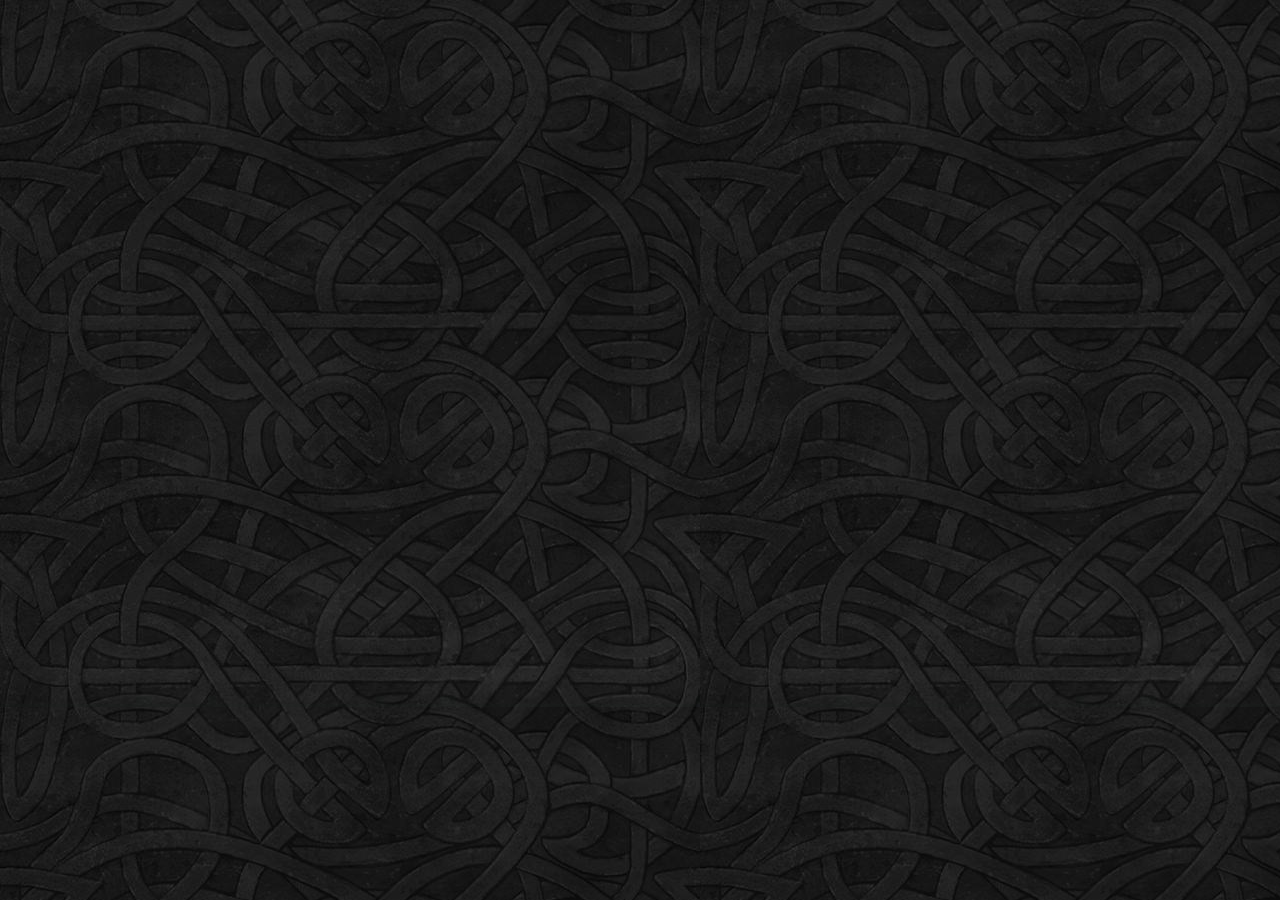
==== fil-rouge-A2/connexion.html @ 245637b7 "secon commit" ====
<!DOCTYPE html>
<html lang="fr">
<head>
    <meta charset="UTF-8">
    <meta name="viewport" content="width=device-width, initial-scale=1.0">
    <link rel="stylesheet" href="css/style.css">
    <title>Connexion</title>
</head>
<body>
    <header></header>
    <main>
        
    </main>
    <footer></footer>
    
</body>
</html>
---- fil-rouge-A2/css/style.css ----
*{
    margin: 0;
    padding: 0;
    font-family: danmark;
    color: #c59803;
    
}
body{
    background-image: url(../img/backgrounds/backPrincip.jpg);
}


@font-face {
    font-family: gabriola;
    src: url(../fonts/Gabriola.ttf);
}
@font-face {
    font-family: danmark;
    src: url(../fonts/DanmarkURWTDem.ttf);
}
@font-face {
    font-family: system;
    src: url(../fonts/System.ttf);
}
.menu{
    list-style-type: none;
    display: flex;
    justify-content: space-between;
    border: #c59803 100px;          
}
.menu img{
    width: 50%;
}
header li{
    width: 20%;
}


main{
    display: flex;
    justify-content: center;
    align-items: center;
    flex-direction: column;
}

h1{
    font-family: gabriola;
    text-align: center;
    text-decoration: underline;
    font-size: 15vh;
}



#rep{
    width: 70%;
}

p{
    text-align: end;
}

ul{
    width: 80%;
    list-style: none;
    margin-left: 20%;  
}

.bann {
    background-image: url(../img/banniere.png);
    background-repeat: no-repeat;
    background-size: 100%;
    width: 100%;
    height: 50vh;
    display: flex;
    align-items: flex-end;
    

}

.bann img{
    width: 30%;
    
}



button{
    width: 100%;
    background-image: url(../img/backgrounds/backPrincip.jpg);
}

.miniRep20{
    background-repeat: no-repeat;
    background-size: 50%;
    height: 100%;
    opacity: 70%;
    display: flex;
    align-items: center;
    flex-direction: row-reverse;
}
.fondRep20{
    background-repeat: no-repeat;
    background-size: 100%;
    height: 4em;
    border-style: inset;
    border-radius: 1.5vh;
    border-width: 1vh;
}
.miniRep20:hover{
    background-size: 60%;
    background-position: 0 -3vh;
    opacity: 100%;
}
.fondRep20:hover{
    border-style: outset;
    border-radius: 2vh;
}

.miniRep20 p{
    font-size: larger;
    color: crimson;
    font-weight: bold;
    text-shadow: #000 0px 0px 3px;
}

.fondRep21{
    background-image: url(../img/fondRep/fondRep2-1.png);
}
.miniRep21{
    background-image: url(../img/mini/mini-book1.png);
}
.miniRep21:hover{
    background-position: 0 -6vh;
}

.fondRep22{
    background-image: url(../img/fondRep/fondRep2-2.png);
    
}
.miniRep22{
    background-image: url(../img/mini/mini-book2.png);
}
.miniRep22:hover{
    background-position: 0 -6vh;
}

.fondRep23{
    background-image: url(../img/fondRep/fondRep2-3.png);   
}
.miniRep23{
    background-image: url(../img/mini/mini-book3.png);
}
.fondRep23 .miniRep23:hover{
    background-size: 70%;
    background-position: 0 -2vh;    
}

.fondRep24{
    background-image: url(../img/fondRep/fondRep2-4.png);  
}
.miniRep24{
    background-image: url(../img/mini/mini-book4.png);
}
.miniRep24:hover{
    background-position: 0 -3vh;
}
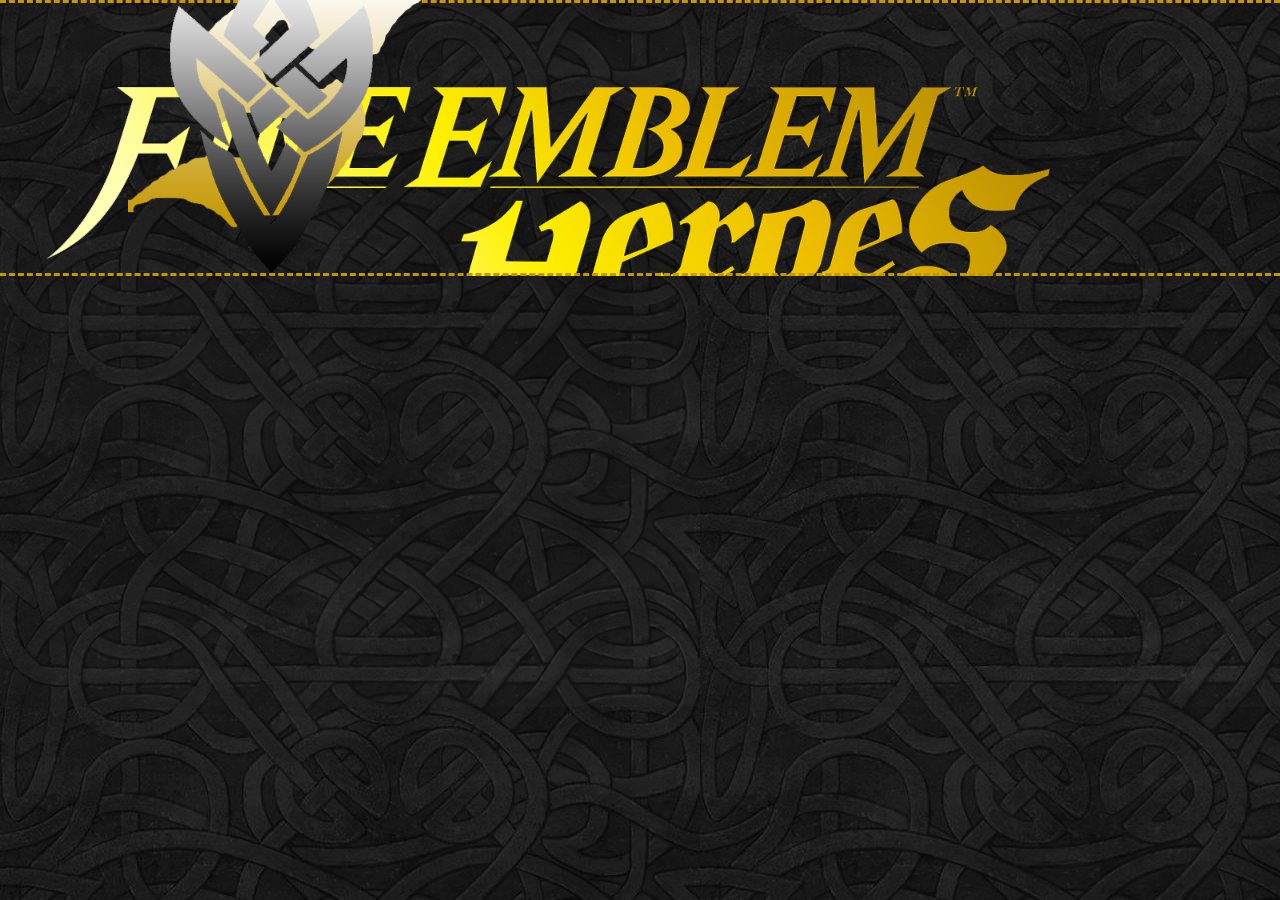
==== commit b1c80220: "minis, co" ====
--- a/fil-rouge-A2/connexion.html
+++ b/fil-rouge-A2/connexion.html
@@ -4,14 +4,19 @@
     <meta charset="UTF-8">
     <meta name="viewport" content="width=device-width, initial-scale=1.0">
     <link rel="stylesheet" href="css/style.css">
-    <title>Connexion</title>
+    <title>Document</title>
 </head>
 <body>
-    <header></header>
+    <header>
+        <div class="bann">
+            <img src="img/logo2.png" alt="logo de FEH Sondage" class="logoBan">
+        </div>
+    </header>
+
     <main>
         
     </main>
+
     <footer></footer>
-    
 </body>
 </html>--- a/fil-rouge-A2/css/style.css
+++ b/fil-rouge-A2/css/style.css
@@ -26,7 +26,7 @@
     list-style-type: none;
     display: flex;
     justify-content: space-between;
-    border: #c59803 100px;          
+             
 }
 .menu img{
     width: 50%;
@@ -47,7 +47,6 @@
     font-family: gabriola;
     text-align: center;
     text-decoration: underline;
-    font-size: 15vh;
 }
 
 
@@ -56,30 +55,39 @@
     width: 70%;
 }
 
-p{
+.miniRep20 p{
     text-align: end;
 }
 
 ul{
     width: 80%;
-    list-style: none;
-    margin-left: 20%;  
+    list-style: none; 
+}
+
+.sond2{
+    width: 90%;
+    list-style: none;  
+    margin-left: 20%;
 }
 
 .bann {
     background-image: url(../img/banniere.png);
     background-repeat: no-repeat;
-    background-size: 100%;
+    background-size: 80%;
+    background-position: 4vh -7vh;
     width: 100%;
-    height: 50vh;
+    height: 30vh;
     display: flex;
     align-items: flex-end;
+    border-top: dashed #c59803;
+    border-bottom: dashed #c59803;
     
 
 }
 
 .bann img{
-    width: 30%;
+    width: 25%;
+    margin-left: 10%;
     
 }
 
@@ -111,6 +119,7 @@
     background-size: 60%;
     background-position: 0 -3vh;
     opacity: 100%;
+    font-size: larger;
 }
 .fondRep20:hover{
     border-style: outset;
@@ -131,7 +140,7 @@
     background-image: url(../img/mini/mini-book1.png);
 }
 .miniRep21:hover{
-    background-position: 0 -6vh;
+    background-position: 0 -3vh;
 }
 
 .fondRep22{
@@ -142,7 +151,7 @@
     background-image: url(../img/mini/mini-book2.png);
 }
 .miniRep22:hover{
-    background-position: 0 -6vh;
+    background-position: 0 -3vh;
 }
 
 .fondRep23{
@@ -166,6 +175,8 @@
     background-position: 0 -3vh;
 }
 
+.avenir{
+    display: none;
+}
 
 
-
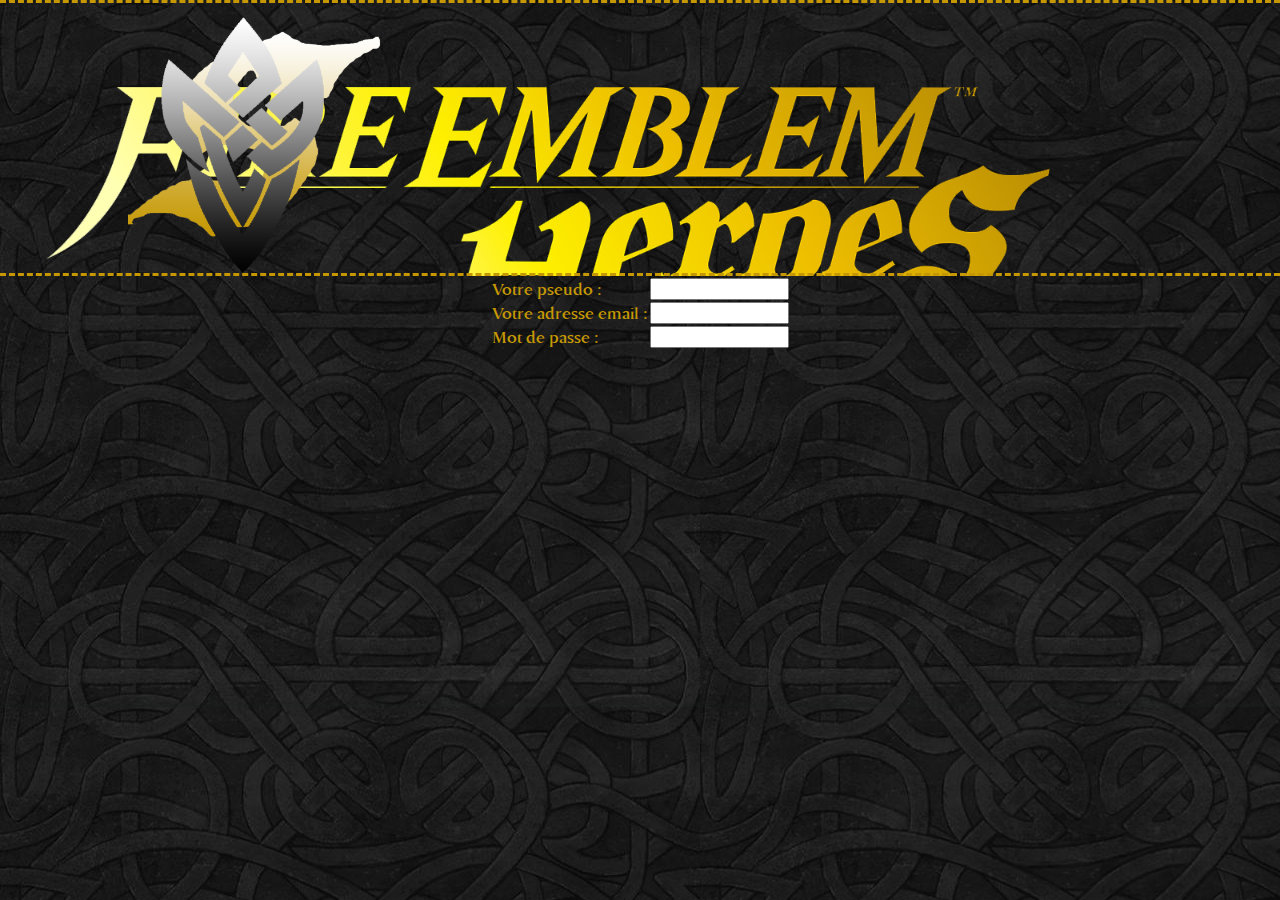
==== commit 7f60c449: "sond1" ====
--- a/fil-rouge-A2/connexion.html
+++ b/fil-rouge-A2/connexion.html
@@ -14,7 +14,32 @@
     </header>
 
     <main>
-        
+        <table class="formC">
+            <tr>
+                <td>
+                    <label for="pseudo">Votre pseudo :</label>
+                </td>
+                <td>
+                    <input name="newPseudo" required></input>
+                </td>
+            </tr>
+            <tr>
+                <td>
+                    <label for="mail">Votre adresse email :</label>
+                </td>
+                <td>
+                    <input type="mail" name="newMail" required></input>
+                </td>
+            </tr>
+            <tr>
+                <td>
+                    <label for="mdp">Mot de passe :</label>
+                </td>
+                <td>
+                    <input type="password" name="newMdp" id="mdp" required>
+                </td>
+            </tr>
+        </table>
     </main>
 
     <footer></footer>
--- a/fil-rouge-A2/css/style.css
+++ b/fil-rouge-A2/css/style.css
@@ -86,7 +86,7 @@
 }
 
 .bann img{
-    width: 25%;
+    width: 20%;
     margin-left: 10%;
     
 }
@@ -98,7 +98,7 @@
     background-image: url(../img/backgrounds/backPrincip.jpg);
 }
 
-.miniRep20{
+.miniRep0{
     background-repeat: no-repeat;
     background-size: 50%;
     height: 100%;
@@ -107,7 +107,7 @@
     align-items: center;
     flex-direction: row-reverse;
 }
-.fondRep20{
+.fondRep0{
     background-repeat: no-repeat;
     background-size: 100%;
     height: 4em;
@@ -115,18 +115,18 @@
     border-radius: 1.5vh;
     border-width: 1vh;
 }
-.miniRep20:hover{
+.miniRep0:not(.fini):hover{
     background-size: 60%;
     background-position: 0 -3vh;
     opacity: 100%;
     font-size: larger;
 }
-.fondRep20:hover{
+.fondRep0:not(.fini):hover{
     border-style: outset;
     border-radius: 2vh;
 }
 
-.miniRep20 p{
+.miniRep0 p{
     font-size: larger;
     color: crimson;
     font-weight: bold;
@@ -180,3 +180,57 @@
 }
 
 
+.sond1 button{
+    opacity: 60%;
+}
+.sond1 #rep{
+    background-color: grey;
+}
+
+.fondRep11{
+    background-image: url(../img/fondRep/fondSond2-1.jpg);
+}
+.miniRep11{
+    background-image: url(../img/mini/miniAlf.png);
+}
+
+.fondRep12{
+    background-image: url(../img/fondRep/fondSd.png);
+}
+.miniRep12{
+    background-image: url(../img/mini/miniMar.png);
+}
+
+.fondRep13{
+    background-image: url(../img/fondRep/fondGoHW.png);
+}
+.miniRep13{
+    background-image: url(../img/mini/miniSel.png);
+}
+
+.fondRep14{
+    background-image: url(../img/fondRep/fond776.jpg);
+}
+.miniRep14{
+    background-image: url(../img/mini/miniLei.png);
+}
+.fondRep15{
+    background-image: url(../img/fondRep/fondAwa.png);
+}
+.miniRep15{
+    background-image: url(../img/mini/miniChr.png);
+}
+
+.fondRep16{
+    background-image: url(../img/fondRep/fondFate.jpg);
+}
+.miniRep16{
+    background-image: url(../img/mini/miniCor.png);
+}
+
+.fondRep17{
+    background-image: url(../img/fondRep/fondTh.png);
+}
+.miniRep17{
+    background-image: url(../img/mini/miniByl.png);
+}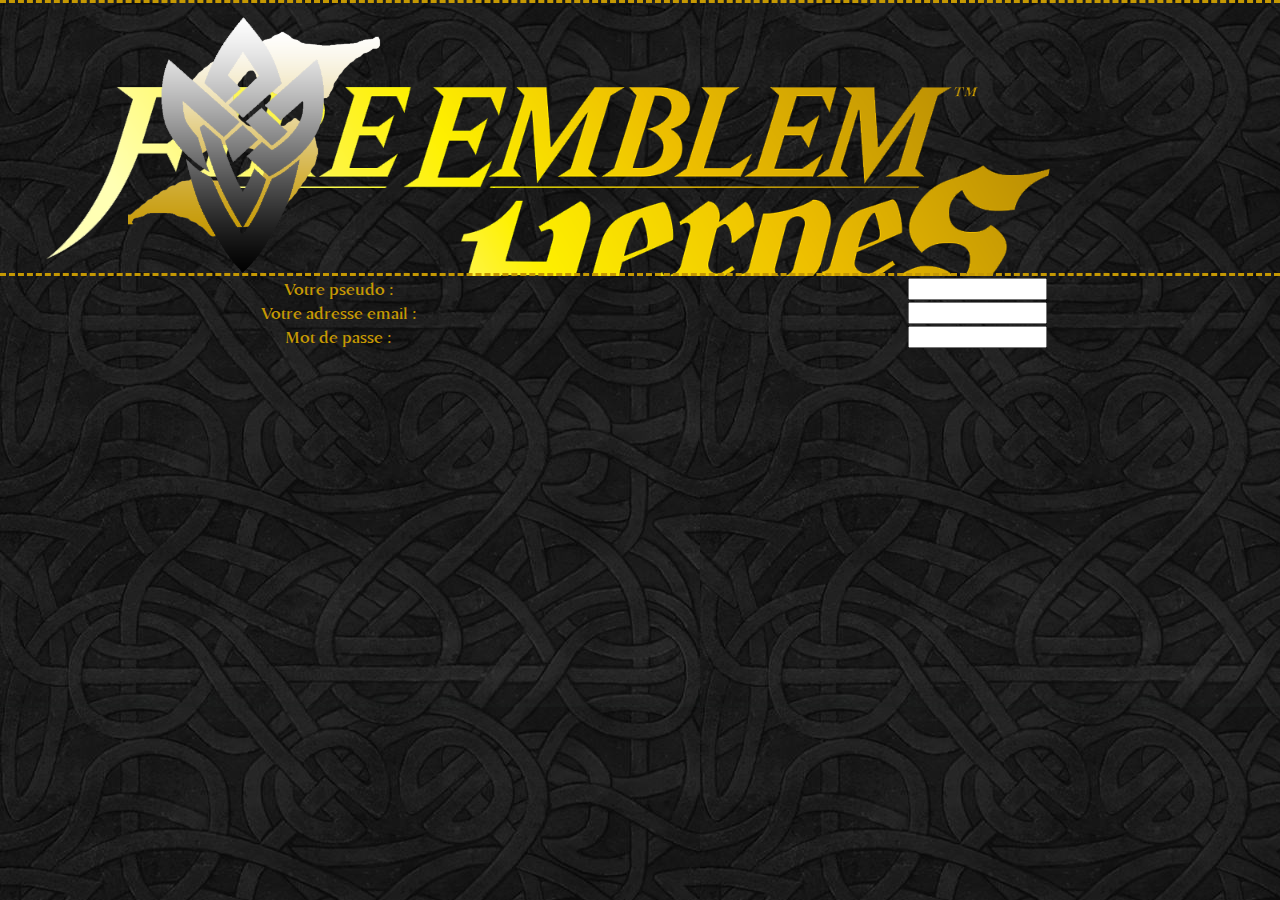
==== commit 37be74a8: "footer, debut result" ====
--- a/fil-rouge-A2/connexion.html
+++ b/fil-rouge-A2/connexion.html
@@ -42,6 +42,5 @@
         </table>
     </main>
 
-    <footer></footer>
 </body>
 </html>--- a/fil-rouge-A2/css/style.css
+++ b/fil-rouge-A2/css/style.css
@@ -39,17 +39,17 @@
 main{
     display: flex;
     justify-content: center;
-    align-items: center;
+    /* align-items: center; */
     flex-direction: column;
+    text-align: center;
 }
 
 h1{
     font-family: gabriola;
     text-align: center;
     text-decoration: underline;
-}
-
-
+    
+}
 
 #rep{
     width: 70%;
@@ -233,4 +233,23 @@
 }
 .miniRep17{
     background-image: url(../img/mini/miniByl.png);
-}+}
+
+
+
+
+footer{
+    background-color: black;
+    opacity: 60%;
+    height: 20vh;
+}
+
+footer .menu{
+    display: flex;
+    justify-content: space-around;
+    
+}
+footer .menu li{
+    margin: 5vh;
+}
+
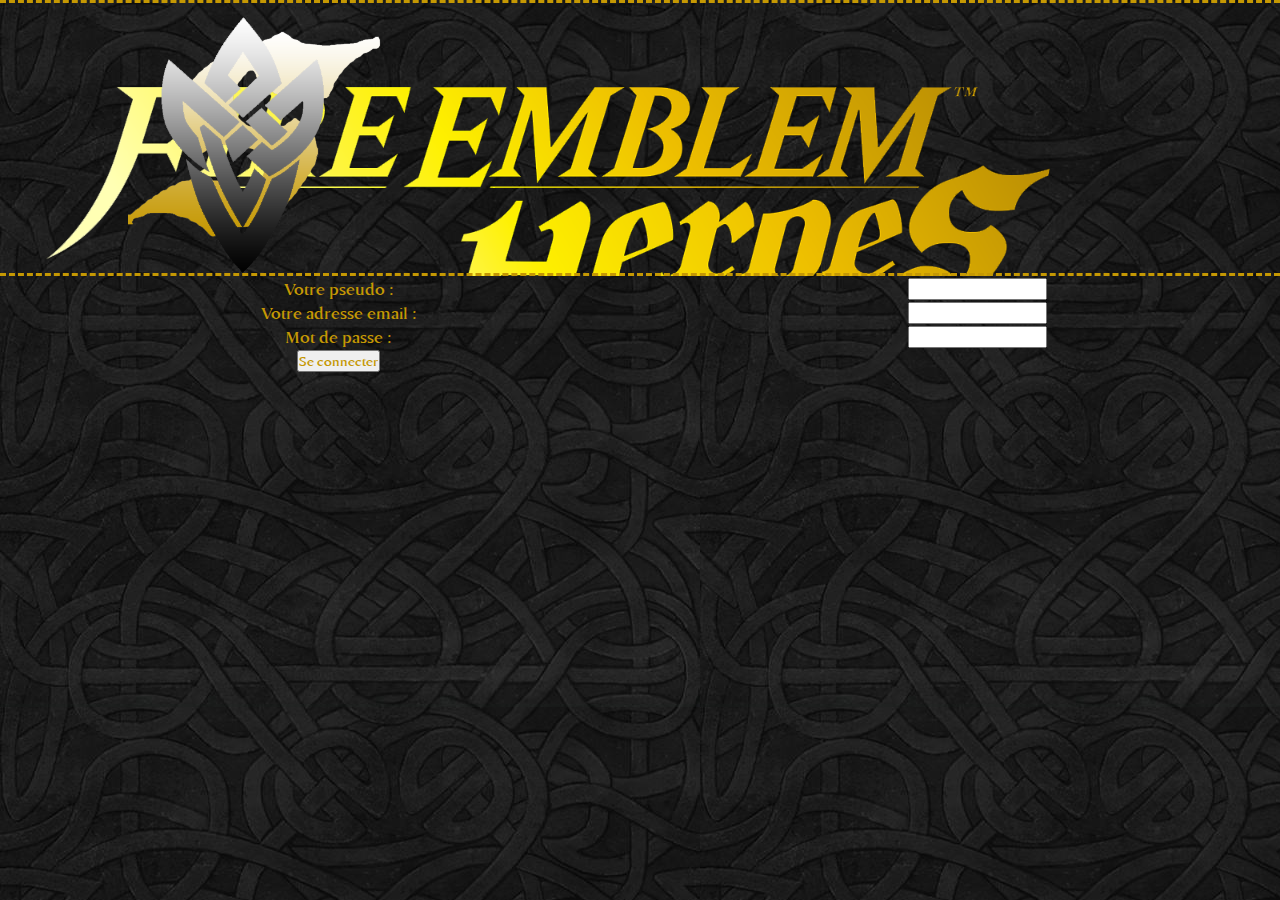
==== commit e034b654: "media screen, connection" ====
--- a/fil-rouge-A2/connexion.html
+++ b/fil-rouge-A2/connexion.html
@@ -39,6 +39,10 @@
                     <input type="password" name="newMdp" id="mdp" required>
                 </td>
             </tr>
+            <tr>
+                <td><a href="index.html"><input type="submit" value="Se connecter"></a></td>
+            </tr>
+            
         </table>
     </main>
 
--- a/fil-rouge-A2/css/style.css
+++ b/fil-rouge-A2/css/style.css
@@ -39,7 +39,6 @@
 main{
     display: flex;
     justify-content: center;
-    /* align-items: center; */
     flex-direction: column;
     text-align: center;
 }
@@ -235,13 +234,17 @@
     background-image: url(../img/mini/miniByl.png);
 }
 
-
+.formu{
+    margin: 5%;
+}
 
 
 footer{
     background-color: black;
     opacity: 60%;
     height: 20vh;
+    width: 100%;
+    
 }
 
 footer .menu{
@@ -253,3 +256,114 @@
     margin: 5vh;
 }
 
+main .resultats{
+    width: 100%;
+}
+main .resultats li{
+    border:  #c59803 dashed;
+    background-image: url(../img/backgrounds/backRes.jpg.png);
+    background-size: 20vh;
+    background-repeat: no-repeat;
+    height: 10vh;
+    margin: 1vh;
+}
+
+main .resultats li p{
+    text-shadow: black 1px 0 7px;
+    font-size: 3vh;
+    text-align: end;
+    padding-right: 5vh;
+}
+
+.resultats .resAlf{
+    width: 16%;
+}
+.resultats .resMar{
+    width: 64%;
+    background-size: 100%;
+    background-position: 0.5vh;
+}
+.resultats .resSel{
+    width: 46%;
+    background-size: 100%;
+    background-position: 0.5vh;
+}
+.resultats .resLei{
+    width: 20%;
+}
+.resultats .resChr{
+    width: 10%;
+    
+}
+.resultats .resCor{
+    width: 16%;
+    
+}
+.resultats .resByl{
+    width: 28%;
+    background-size: 100%;
+    background-position: 0.5vh;
+}
+
+.no-participation{
+    display: none;
+}
+p .no-participation{
+    display: block;
+}
+
+@media screen and (min-width: 640px) and (max-width: 1000px){
+    .menu img{
+        width: 30%;
+    }
+    .bann{
+        background-size: 80vh;
+        background-position: 60vh -10vh;
+    }
+    .bann img{
+        width: 18%;
+    }
+    .miniRep0{
+        background-size: 40%;
+    }
+    .fondRep0{
+        height: 8em;
+    }
+    .miniRep0:not(.fini):hover{
+        background-size: 50%;
+    }
+
+
+    .resultats .resAlf{
+        width: 16%;
+        background-size: 100%;
+        background-position: 0.5vh;
+    }
+    .resultats .resLei{
+        width: 20%;
+        background-size: 100%;
+        background-position: 0.5vh;
+    }
+    .resultats .resChr{
+        width: 10%;
+        background-size: 100%;
+        background-position: 0.5vh;
+        
+    }
+    .resultats .resCor{
+        width: 16%;
+        background-size: 100%;
+        background-position: 0.5vh;
+        
+    }
+
+}
+
+
+
+
+
+
+
+
+
